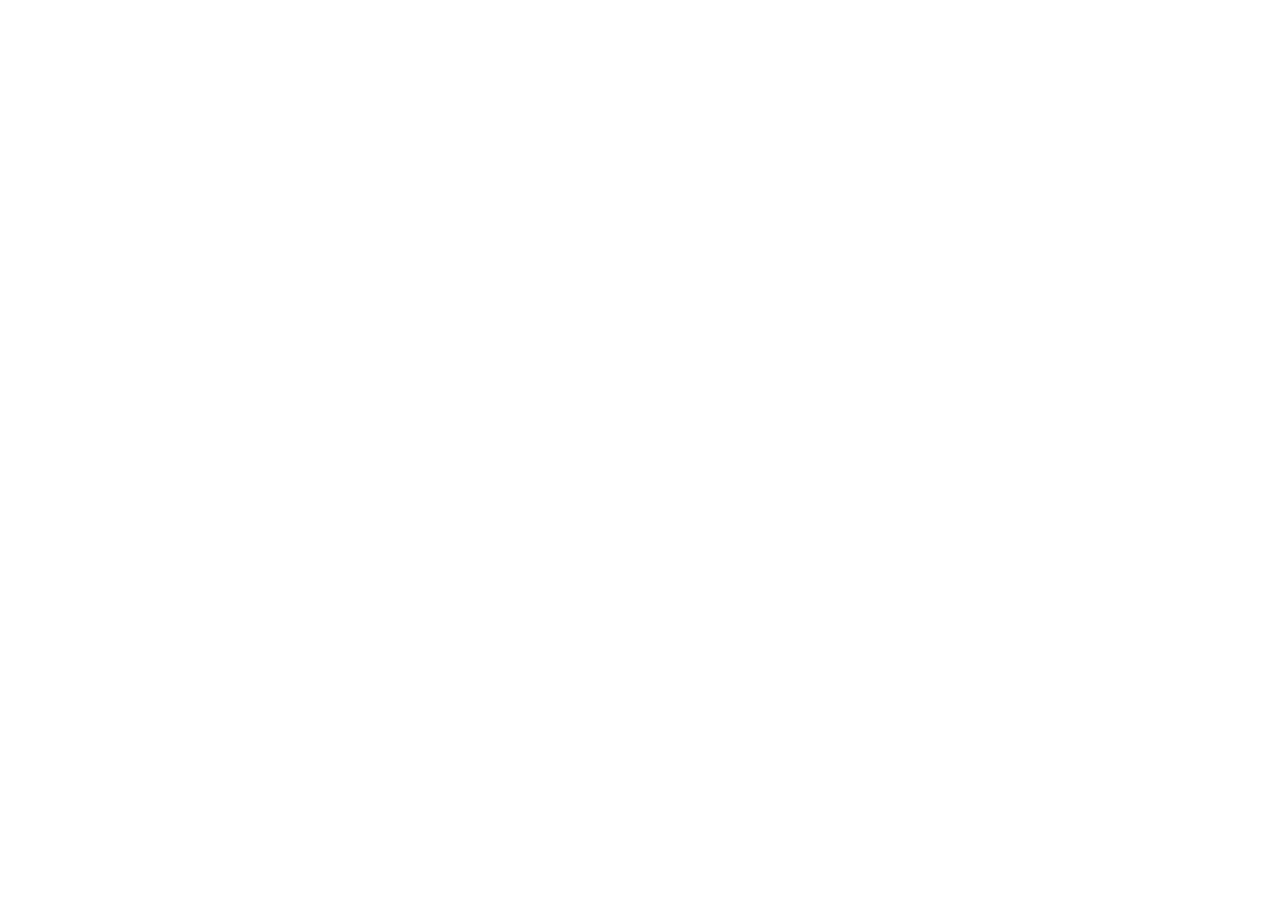
==== index.html @ e4788a68 "[new]: Initial commit" ====
<!DOCTYPE html>
<html lang="pt-br">
	<head>
		<meta charset="UTF-8" />
		<meta http-equiv="X-UA-Compatible" content="IE=edge" />
		<meta name="viewport" content="width=device-width, initial-scale=1.0" />
		<title>Castelo Bruxo</title>
	</head>
	<body>
        
    </body>
</html>
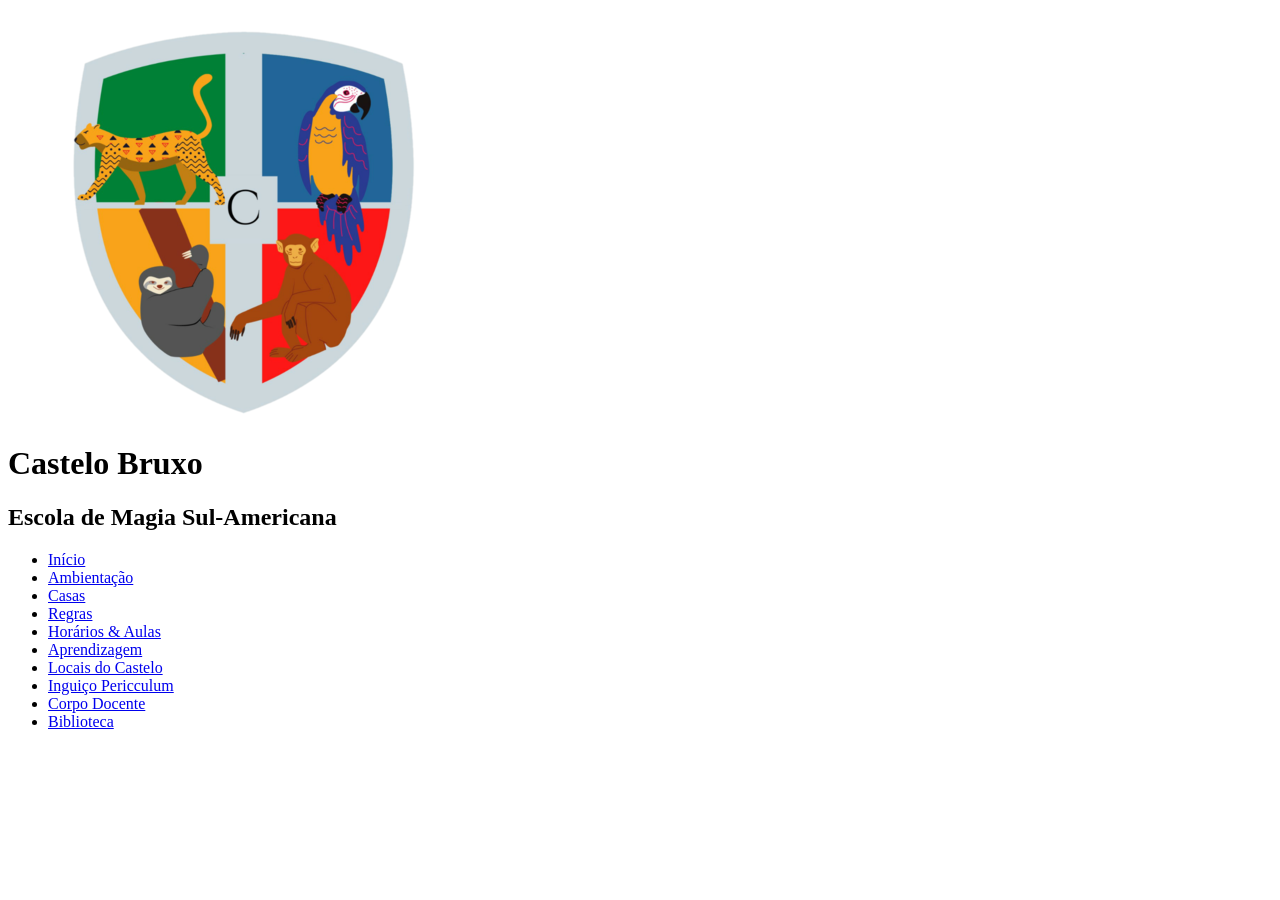
==== commit d4727e20: "[add]: SideBar" ====
--- a/index.html
+++ b/index.html
@@ -7,6 +7,26 @@
 		<title>Castelo Bruxo</title>
 	</head>
 	<body>
-        
-    </body>
+		<sidebar>
+			<div id="logo">
+				<img src="./assets/logo.png" />
+				<h1>Castelo Bruxo</h1>
+				<h2>Escola de Magia Sul-Americana</h2>
+			</div>
+			<ul id="links">
+				<li><a href="./">Início</a></li>
+				<li><a href="./">Ambientação</a></li>
+				<li><a href="./">Casas</a></li>
+				<li><a href="./">Regras</a></li>
+				<li><a href="./">Horários & Aulas</a></li>
+				<li><a href="./">Aprendizagem</a></li>
+				<li><a href="./">Locais do Castelo</a></li>
+				<li><a href="./">Inguiço Pericculum</a></li>
+				<li><a href="./">Corpo Docente</a></li>
+				<li><a href="./">Biblioteca</a></li>
+			</ul>
+		</sidebar>
+
+		<main></main>
+	</body>
 </html>
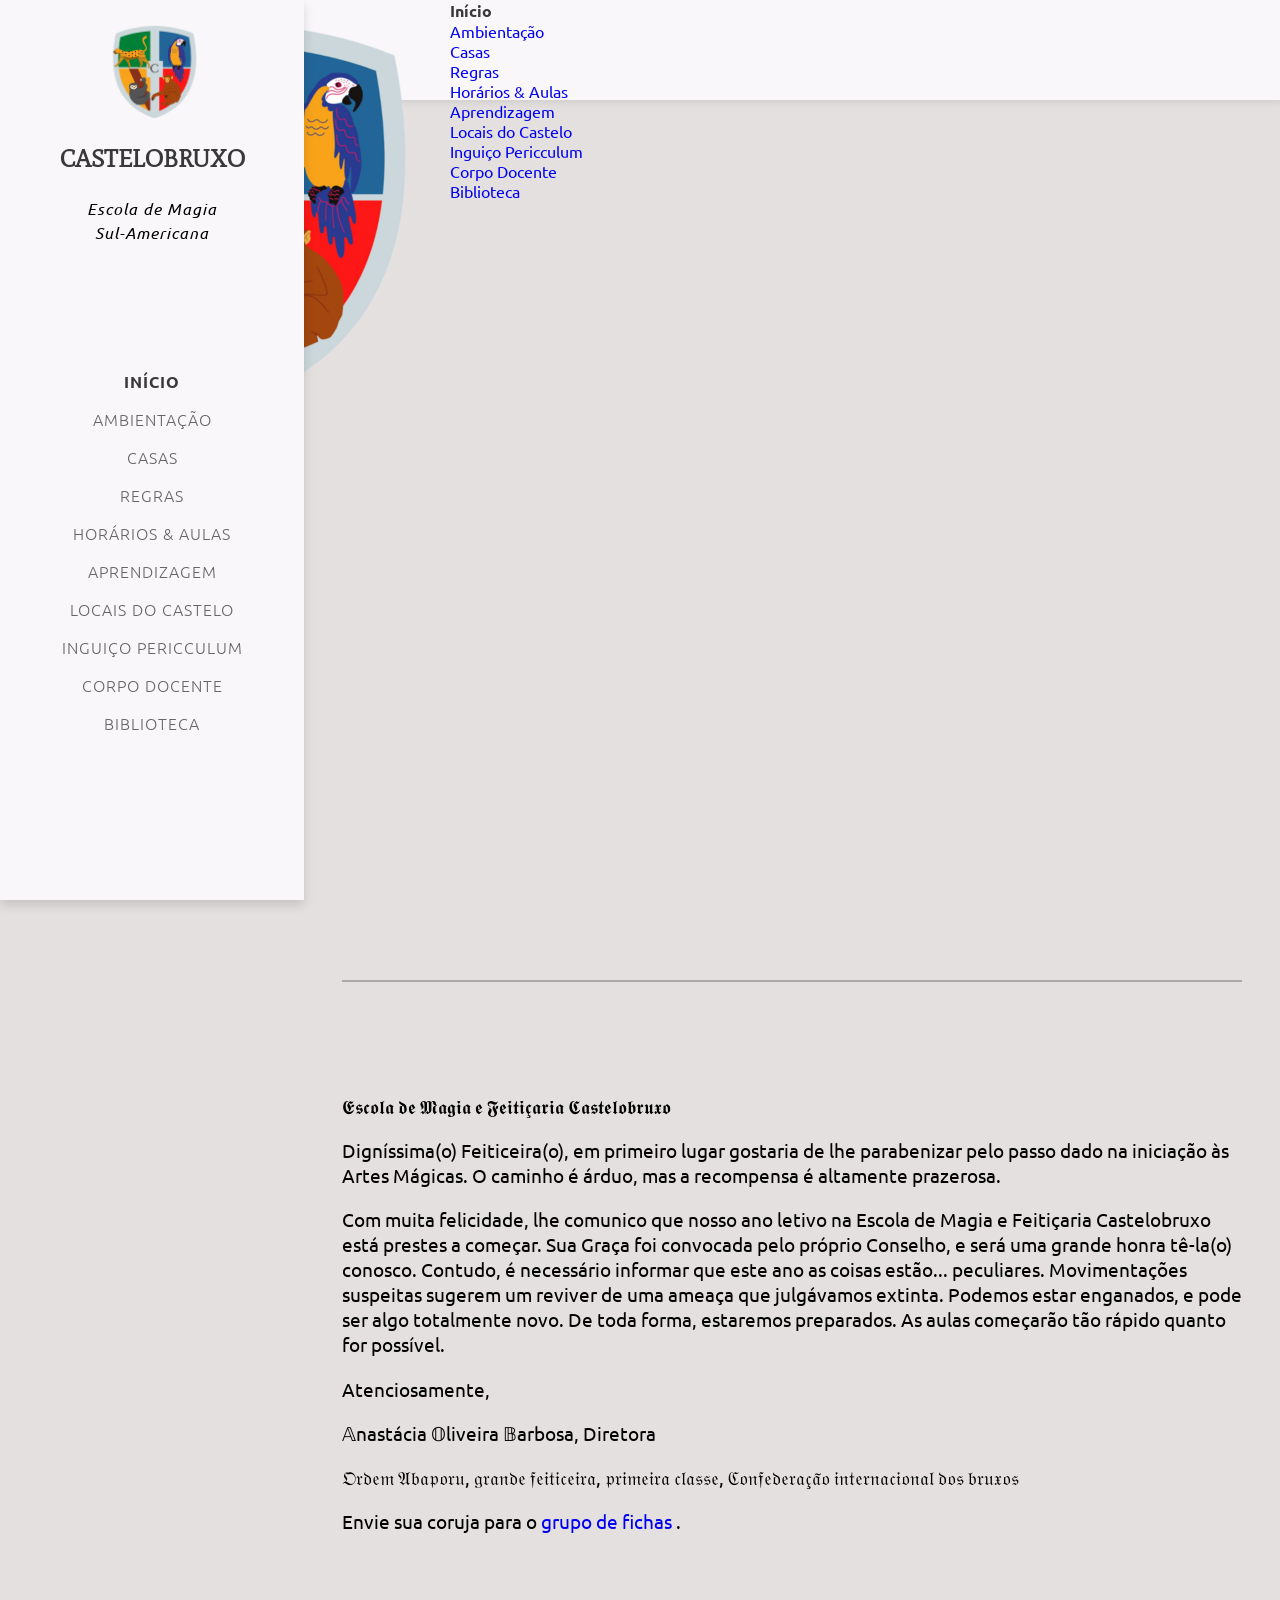
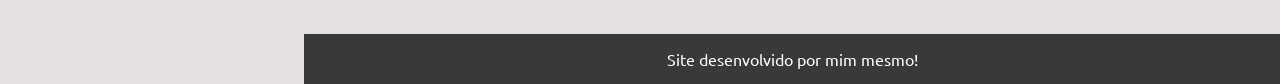
==== commit 4426dd10: "[add]: Full site, working on responsiveness" ====
--- a/index.html
+++ b/index.html
@@ -5,16 +5,25 @@
 		<meta http-equiv="X-UA-Compatible" content="IE=edge" />
 		<meta name="viewport" content="width=device-width, initial-scale=1.0" />
 		<title>Castelo Bruxo</title>
+		<link rel="stylesheet" href="./css/index.css" />
+		<link
+			rel="shortcut icon"
+			href="./assets/logo.png"
+			type="image/x-icon"
+		/>
 	</head>
 	<body>
-		<sidebar>
-			<div id="logo">
-				<img src="./assets/logo.png" />
-				<h1>Castelo Bruxo</h1>
-				<h2>Escola de Magia Sul-Americana</h2>
+		<div id="topbar">
+			<div id="wrapperMenu">
+				<div id="title">
+					<img src="./assets/logo.png" />
+					<h1>CasteloBruxo</h1>
+				</div>
+				<div id="menu">X</div>
 			</div>
+
 			<ul id="links">
-				<li><a href="./">Início</a></li>
+				<li><a class="linkAtivo" href="./">Início</a></li>
 				<li><a href="./">Ambientação</a></li>
 				<li><a href="./">Casas</a></li>
 				<li><a href="./">Regras</a></li>
@@ -25,8 +34,70 @@
 				<li><a href="./">Corpo Docente</a></li>
 				<li><a href="./">Biblioteca</a></li>
 			</ul>
-		</sidebar>
+		</div>
 
-		<main></main>
+		<div id="sidebar">
+			<div id="title">
+				<img src="./assets/logo.png" />
+				<h1>CasteloBruxo</h1>
+				<p>Escola de Magia Sul-Americana</p>
+			</div>
+			<ul id="links">
+				<li><a class="linkAtivo" href="./">Início</a></li>
+				<li><a href="./">Ambientação</a></li>
+				<li><a href="./">Casas</a></li>
+				<li><a href="./">Regras</a></li>
+				<li><a href="./">Horários & Aulas</a></li>
+				<li><a href="./">Aprendizagem</a></li>
+				<li><a href="./">Locais do Castelo</a></li>
+				<li><a href="./">Inguiço Pericculum</a></li>
+				<li><a href="./">Corpo Docente</a></li>
+				<li><a href="./">Biblioteca</a></li>
+			</ul>
+		</div>
+
+		<main>
+			<div id="fotoPrincipal"></div>
+			<div class="lineHorizontal"></div>
+			<div id="post1">
+				<p>𝕰𝖘𝖈𝖔𝖑𝖆 𝖉𝖊 𝕸𝖆𝖌𝖎𝖆 𝖊 𝕱𝖊𝖎𝖙𝖎𝖈̧𝖆𝖗𝖎𝖆 𝕮𝖆𝖘𝖙𝖊𝖑𝖔𝖇𝖗𝖚𝖝𝖔</p>
+				<p>
+					Digníssima(o) Feiticeira(o), em primeiro lugar gostaria de
+					lhe parabenizar pelo passo dado na iniciação às Artes
+					Mágicas. O caminho é árduo, mas a recompensa é altamente
+					prazerosa.
+				</p>
+				<p>
+					Com muita felicidade, lhe comunico que nosso ano letivo na
+					Escola de Magia e Feitiçaria Castelobruxo está prestes a
+					começar. Sua Graça foi convocada pelo próprio Conselho, e
+					será uma grande honra tê-la(o) conosco. Contudo, é
+					necessário informar que este ano as coisas estão...
+					peculiares. Movimentações suspeitas sugerem um reviver de
+					uma ameaça que julgávamos extinta. Podemos estar enganados,
+					e pode ser algo totalmente novo. De toda forma, estaremos
+					preparados. As aulas começarão tão rápido quanto for
+					possível.
+				</p>
+				<p>Atenciosamente,</p>
+				<p>𝔸nastácia 𝕆liveira 𝔹arbosa, Diretora</p>
+				<p>
+					𝔒𝔯𝔡𝔢𝔪 𝔄𝔟𝔞𝔭𝔬𝔯𝔲, 𝔤𝔯𝔞𝔫𝔡𝔢 𝔣𝔢𝔦𝔱𝔦𝔠𝔢𝔦𝔯𝔞, 𝔭𝔯𝔦𝔪𝔢𝔦𝔯𝔞 𝔠𝔩𝔞𝔰𝔰𝔢,
+					ℭ𝔬𝔫𝔣𝔢𝔡𝔢𝔯𝔞𝔠̧𝔞̃𝔬 𝔦𝔫𝔱𝔢𝔯𝔫𝔞𝔠𝔦𝔬𝔫𝔞𝔩 𝔡𝔬𝔰 𝔟𝔯𝔲𝔵𝔬𝔰
+				</p>
+				<p>
+					Envie sua coruja para o
+					<a
+						href="https://chat.whatsapp.com/LmQupsFqLkhJU4ezLZjO4E"
+						target="_blank"
+					>
+						grupo de fichas </a
+					>.
+				</p>
+			</div>
+			<footer id="rodape">
+				<p>Site desenvolvido por mim mesmo!</p>
+			</footer>
+		</main>
 	</body>
 </html>
--- a/css/index.css
+++ b/css/index.css
@@ -0,0 +1,163 @@
+@import url("https://fonts.googleapis.com/css2?family=Ubuntu:ital,wght@0,300;0,400;0,500;0,700;1,300&display=swap");
+@import url("https://fonts.googleapis.com/css2?family=Mate+SC&display=swap");
+
+* {
+	margin: 0;
+	padding: 0;
+}
+
+body {
+	font-size: 16px;
+	font-family: "Ubuntu", sans-serif;
+	background-color: #e4e0e0;
+}
+
+main{
+    padding-left: 19em;
+}
+
+li {
+	list-style: none;
+}
+
+a {
+	text-decoration: none;
+}
+
+#topbar{
+    width: 100%;
+    height: 100px;
+
+    background-color: #f9f7fa;
+    box-shadow: 5px 0 10px #0002;
+
+    display: flex;
+    position: fixed;
+}
+
+#sidebar {
+	width: 19em;
+	height: 100vh;
+
+	background-color: #f9f7fa;
+    box-shadow: 0 5px 10px #0002;
+
+	display: flex;
+	flex-direction: column;
+
+    position: fixed;
+}
+
+#sidebar #title {
+	margin-top: 20px;
+	display: flex;
+	flex-direction: column;
+	align-items: center;
+	gap: 1.5em;
+}
+
+#sidebar #title img {
+	height: 100px;
+}
+
+#sidebar #title h1 {
+	font-size: 1.5em;
+	font-family: "Mate SC", serif;
+	text-transform: uppercase;
+	color: #393939;
+}
+
+#sidebar #title p {
+	max-width: 10em;
+	font-size: 1em;
+	font-weight: 500;
+	font-style: italic;
+	text-align: center;
+	letter-spacing: 0.0625rem;
+	line-height: 24px;
+}
+
+#sidebar #links {
+	text-align: center;
+	margin-top: auto;
+	margin-bottom: 150px;
+}
+
+#sidebar #links li {
+	margin: 1em 0;
+}
+
+#sidebar #links li a {
+	text-transform: uppercase;
+	font-weight: 200;
+	letter-spacing: 0.0625em;
+	color: #666666;
+}
+
+#sidebar #links li:hover a {
+	color: #747272;
+	font-weight: 500;
+}
+
+#fotoPrincipal {
+    width: 100%;
+    height: 100vh;
+	background: url("https://castelobruxorpg.webnode.com/_files/200000050-ed854ed856/Escola%20sul-americana%20de%20Magia%20e%20Feiti%C3%A7aria%20(6).png?t=1");
+    background-size: cover;
+    background-repeat: no-repeat;
+    background-position: center;
+}
+
+#post1{
+    width: 95%;
+    max-width: 900px;
+    margin: 0 auto;
+    margin-top: 7em;
+}
+
+#post1 p{
+    margin-bottom: 1em;
+    font-size: 1.2em;
+}
+
+#rodape{
+    width: 100%;
+    height: 50px;
+    margin-top: 100px;
+    
+    background-color: #393939;
+    color: white;
+
+    display: flex;
+    align-items: center;
+    justify-content: center;
+}
+
+/* ? OPÇÕES */
+.linkAtivo {
+	color: #393939 !important;
+	font-weight: bold !important;
+}
+
+.lineHorizontal{
+    width: 95%;
+    max-width: 900px;
+    height: 2px;
+    background-color: #39393955;
+    margin: 0 auto;
+    margin-top: 5em;
+}
+
+/* ! RESPONSIVE */
+
+@media (max-width: 1100px){
+    main{
+        padding: 0;
+    }
+    #sidebar{
+        display: none;
+    }
+    #fotoPrincipal{
+        height: 60vh;
+    }
+}
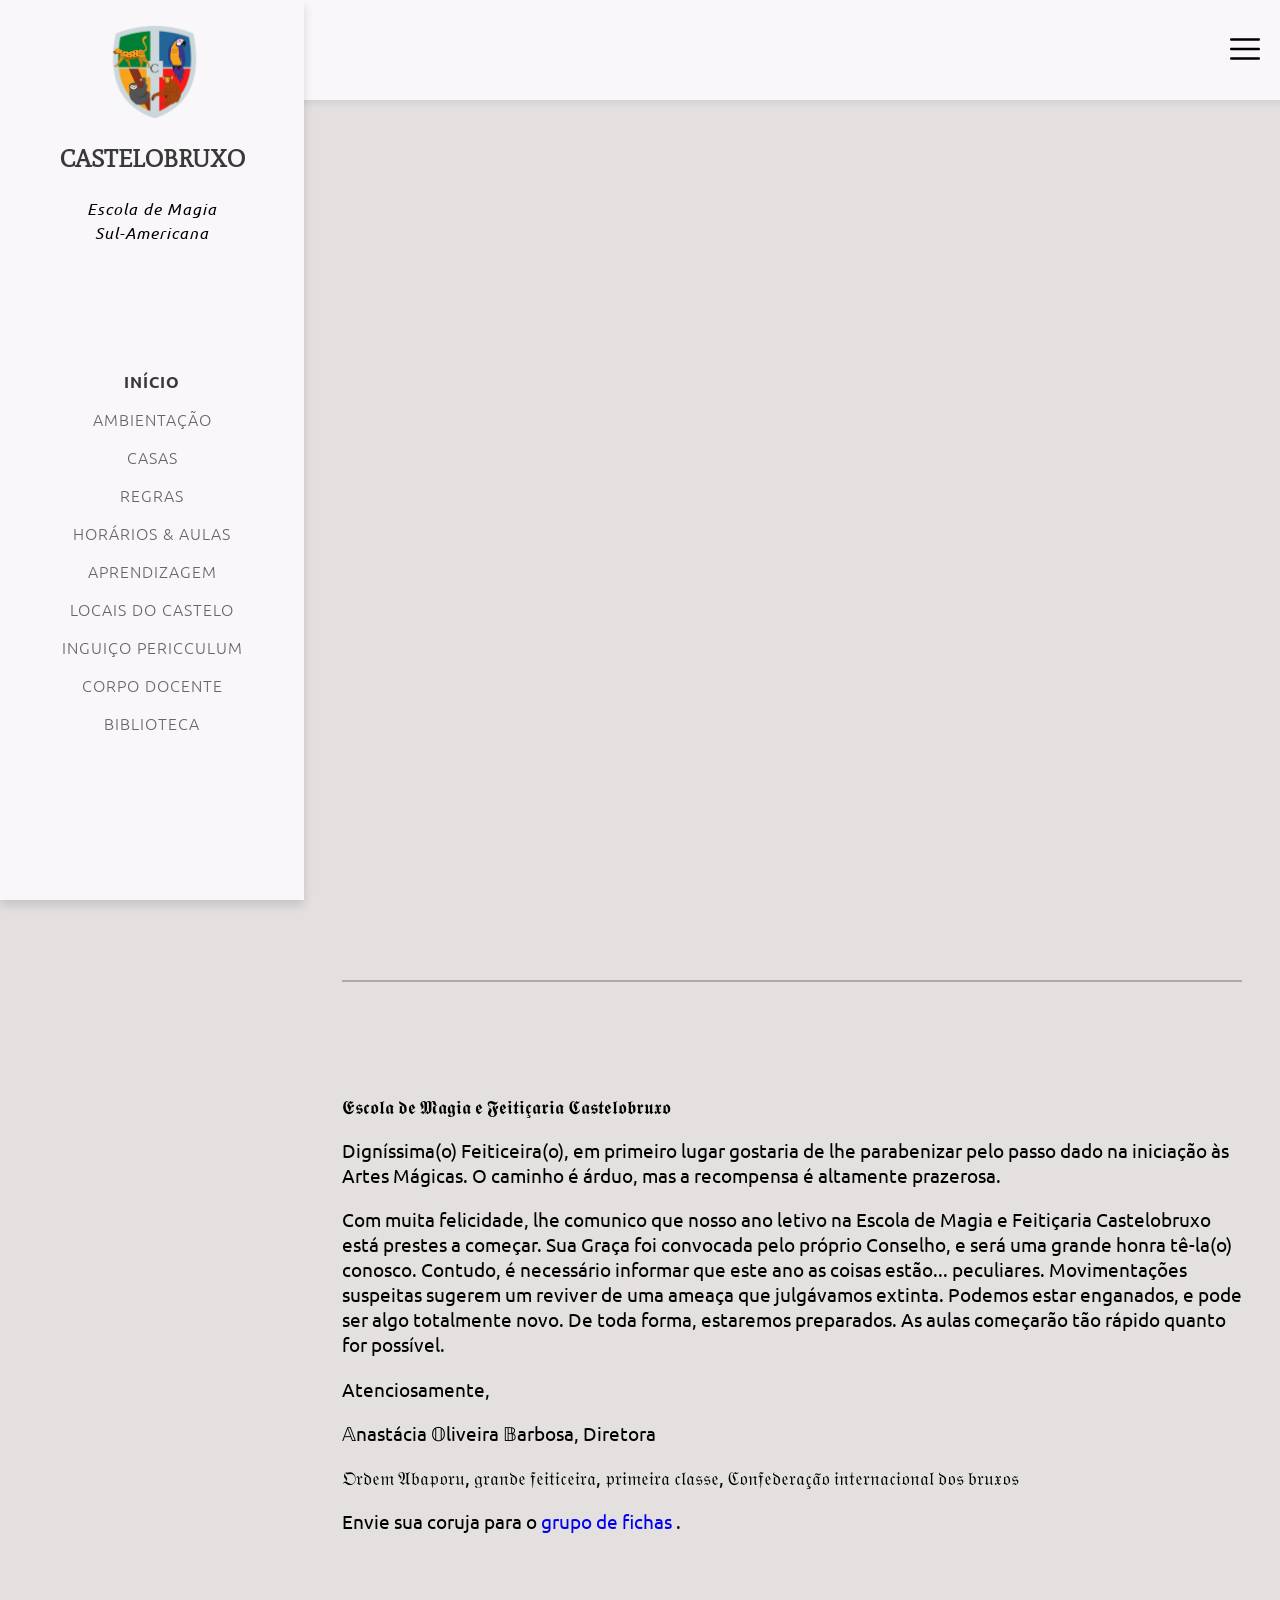
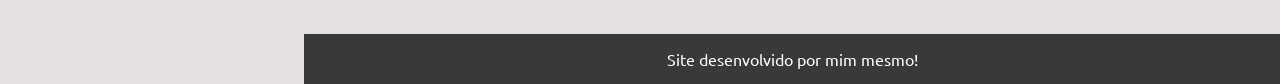
==== commit 28225076: "[add]: Responsive menu" ====
--- a/index.html
+++ b/index.html
@@ -19,7 +19,7 @@
 					<img src="./assets/logo.png" />
 					<h1>CasteloBruxo</h1>
 				</div>
-				<div id="menu">X</div>
+				<div id="menu"><img src="./assets/menu.svg"></div>
 			</div>
 
 			<ul id="links">
--- a/css/index.css
+++ b/css/index.css
@@ -12,8 +12,8 @@
 	background-color: #e4e0e0;
 }
 
-main{
-    padding-left: 19em;
+main {
+	padding-left: 19em;
 }
 
 li {
@@ -24,15 +24,54 @@
 	text-decoration: none;
 }
 
-#topbar{
+#topbar {
+	width: 100%;
+    
+    box-shadow: 5px 0 10px #0002;
+    
+	/* display: flex; */
+	position: fixed;
+}
+
+#topbar #wrapperMenu{
     width: 100%;
     height: 100px;
 
+    display: flex;
+
     background-color: #f9f7fa;
-    box-shadow: 5px 0 10px #0002;
-
-    display: flex;
-    position: fixed;
+    
+}
+
+#topbar #title {
+	height: 100%;
+	display: flex;
+    gap: 15px;
+	align-items: center;
+}
+
+#topbar #title img {
+	height: 50px;
+}
+
+#topbar #title h1 {
+	font-size: 1em;
+	font-family: "Mate SC", serif;
+	text-transform: uppercase;
+	color: #393939;
+}
+
+#topbar #menu{
+    margin: auto 20px auto auto;
+}
+
+#topbar #menu img{
+    height: 30px;
+}
+
+#topbar #links{
+    max-height: 0;
+    display: none;
 }
 
 #sidebar {
@@ -40,12 +79,12 @@
 	height: 100vh;
 
 	background-color: #f9f7fa;
-    box-shadow: 0 5px 10px #0002;
+	box-shadow: 0 5px 10px #0002;
 
 	display: flex;
 	flex-direction: column;
 
-    position: fixed;
+	position: fixed;
 }
 
 #sidebar #title {
@@ -100,37 +139,37 @@
 }
 
 #fotoPrincipal {
-    width: 100%;
-    height: 100vh;
+	width: 100%;
+	height: 100vh;
 	background: url("https://castelobruxorpg.webnode.com/_files/200000050-ed854ed856/Escola%20sul-americana%20de%20Magia%20e%20Feiti%C3%A7aria%20(6).png?t=1");
-    background-size: cover;
-    background-repeat: no-repeat;
-    background-position: center;
-}
-
-#post1{
-    width: 95%;
-    max-width: 900px;
-    margin: 0 auto;
-    margin-top: 7em;
-}
-
-#post1 p{
-    margin-bottom: 1em;
-    font-size: 1.2em;
-}
-
-#rodape{
-    width: 100%;
-    height: 50px;
-    margin-top: 100px;
-    
-    background-color: #393939;
-    color: white;
-
-    display: flex;
-    align-items: center;
-    justify-content: center;
+	background-size: cover;
+	background-repeat: no-repeat;
+	background-position: center;
+}
+
+#post1 {
+	width: 95%;
+	max-width: 900px;
+	margin: 0 auto;
+	margin-top: 7em;
+}
+
+#post1 p {
+	margin-bottom: 1em;
+	font-size: 1.2em;
+}
+
+#rodape {
+	width: 100%;
+	height: 50px;
+	margin-top: 100px;
+
+	background-color: #393939;
+	color: white;
+
+	display: flex;
+	align-items: center;
+	justify-content: center;
 }
 
 /* ? OPÇÕES */
@@ -139,25 +178,25 @@
 	font-weight: bold !important;
 }
 
-.lineHorizontal{
-    width: 95%;
-    max-width: 900px;
-    height: 2px;
-    background-color: #39393955;
-    margin: 0 auto;
-    margin-top: 5em;
+.lineHorizontal {
+	width: 95%;
+	max-width: 900px;
+	height: 2px;
+	background-color: #39393955;
+	margin: 0 auto;
+	margin-top: 5em;
 }
 
 /* ! RESPONSIVE */
 
-@media (max-width: 1100px){
-    main{
-        padding: 0;
-    }
-    #sidebar{
-        display: none;
-    }
-    #fotoPrincipal{
-        height: 60vh;
-    }
-}+@media (max-width: 1100px) {
+	main {
+		padding: 0;
+	}
+	#sidebar {
+		display: none;
+	}
+	#fotoPrincipal {
+		height: 60vh;
+	}
+}
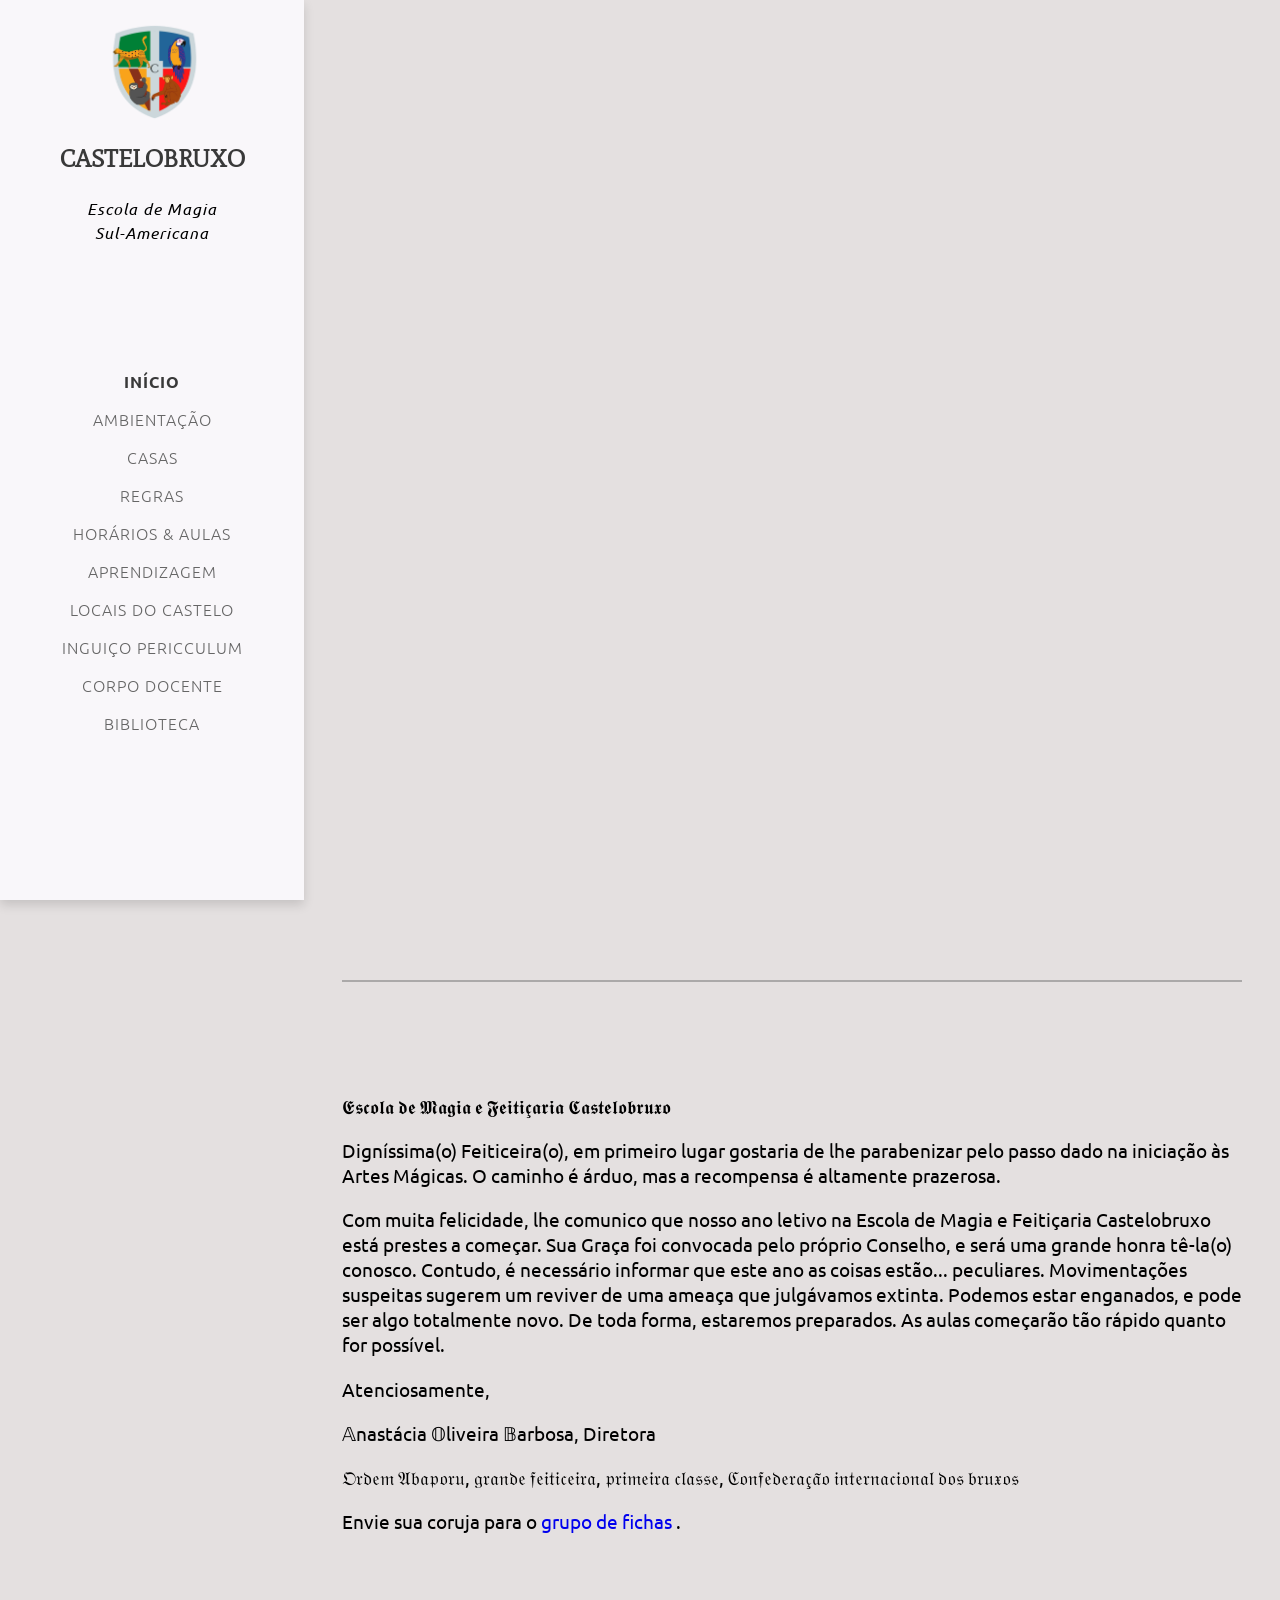
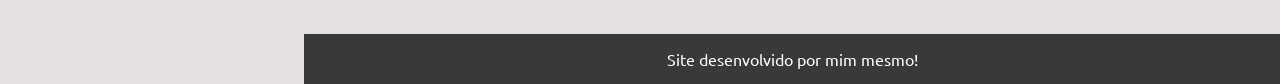
==== commit 565aab35: "[add]: Responsivity [add]: Clickable links" ====
--- a/index.html
+++ b/index.html
@@ -23,16 +23,16 @@
 			</div>
 
 			<ul id="links">
-				<li><a class="linkAtivo" href="./">Início</a></li>
-				<li><a href="./">Ambientação</a></li>
-				<li><a href="./">Casas</a></li>
-				<li><a href="./">Regras</a></li>
-				<li><a href="./">Horários & Aulas</a></li>
-				<li><a href="./">Aprendizagem</a></li>
-				<li><a href="./">Locais do Castelo</a></li>
-				<li><a href="./">Inguiço Pericculum</a></li>
-				<li><a href="./">Corpo Docente</a></li>
-				<li><a href="./">Biblioteca</a></li>
+				<a class="linkAtivo" href="./">Início</a>
+				<a href="./">Ambientação</a>
+				<a href="./">Casas</a>
+				<a href="./">Regras</a>
+				<a href="./">Horários & Aulas</a>
+				<a href="./">Aprendizagem</a>
+				<a href="./">Locais do Castelo</a>
+				<a href="./">Inguiço Pericculum</a>
+				<a href="./">Corpo Docente</a>
+				<a href="./">Biblioteca</a>
 			</ul>
 		</div>
 
--- a/css/index.css
+++ b/css/index.css
@@ -26,27 +26,29 @@
 
 #topbar {
 	width: 100%;
-    
-    box-shadow: 5px 0 10px #0002;
-    
-	/* display: flex; */
+
+	box-shadow: 5px 0 10px #0002;
+
 	position: fixed;
-}
-
-#topbar #wrapperMenu{
-    width: 100%;
-    height: 100px;
-
-    display: flex;
-
-    background-color: #f9f7fa;
-    
+
+	display: none;
+
+	pointer-events: none;
+}
+
+#topbar #wrapperMenu {
+	width: 100%;
+	height: 100px;
+
+	display: flex;
+
+	background-color: #f9f7fa;
 }
 
 #topbar #title {
 	height: 100%;
 	display: flex;
-    gap: 15px;
+	gap: 15px;
 	align-items: center;
 }
 
@@ -55,23 +57,50 @@
 }
 
 #topbar #title h1 {
-	font-size: 1em;
+	font-size: 1.2em;
 	font-family: "Mate SC", serif;
 	text-transform: uppercase;
 	color: #393939;
 }
 
-#topbar #menu{
-    margin: auto 20px auto auto;
-}
-
-#topbar #menu img{
-    height: 30px;
-}
-
-#topbar #links{
-    max-height: 0;
-    display: none;
+#topbar #menu {
+	margin: auto 20px auto auto;
+	padding: 35px;
+
+	pointer-events: auto;
+}
+
+#topbar #menu img {
+	height: 30px;
+}
+
+#topbar #links {
+	overflow: auto;
+	max-height: 0;
+
+	background-color: #c7c7c7;
+
+    display: flex;
+    flex-direction: column;
+
+	pointer-events: auto;
+	transition: max-height 900ms ease;
+}
+
+#topbar:hover #links {
+	max-height: 300px;
+}
+
+#topbar #links a {
+	padding: 20px 0;
+	text-align: center;
+
+    color: black;
+	transition: background-color 300ms ease, color 300ms ease;
+}
+
+#topbar #links a:hover {
+	background-color: #b3b3b3;
 }
 
 #sidebar {
@@ -192,6 +221,10 @@
 @media (max-width: 1100px) {
 	main {
 		padding: 0;
+		padding-top: 100px;
+	}
+	#topbar {
+		display: block;
 	}
 	#sidebar {
 		display: none;
@@ -199,4 +232,9 @@
 	#fotoPrincipal {
 		height: 60vh;
 	}
-}
+
+	.linkAtivo {
+		background-color: chartreuse !important;
+        color: black !important;
+	}
+}
